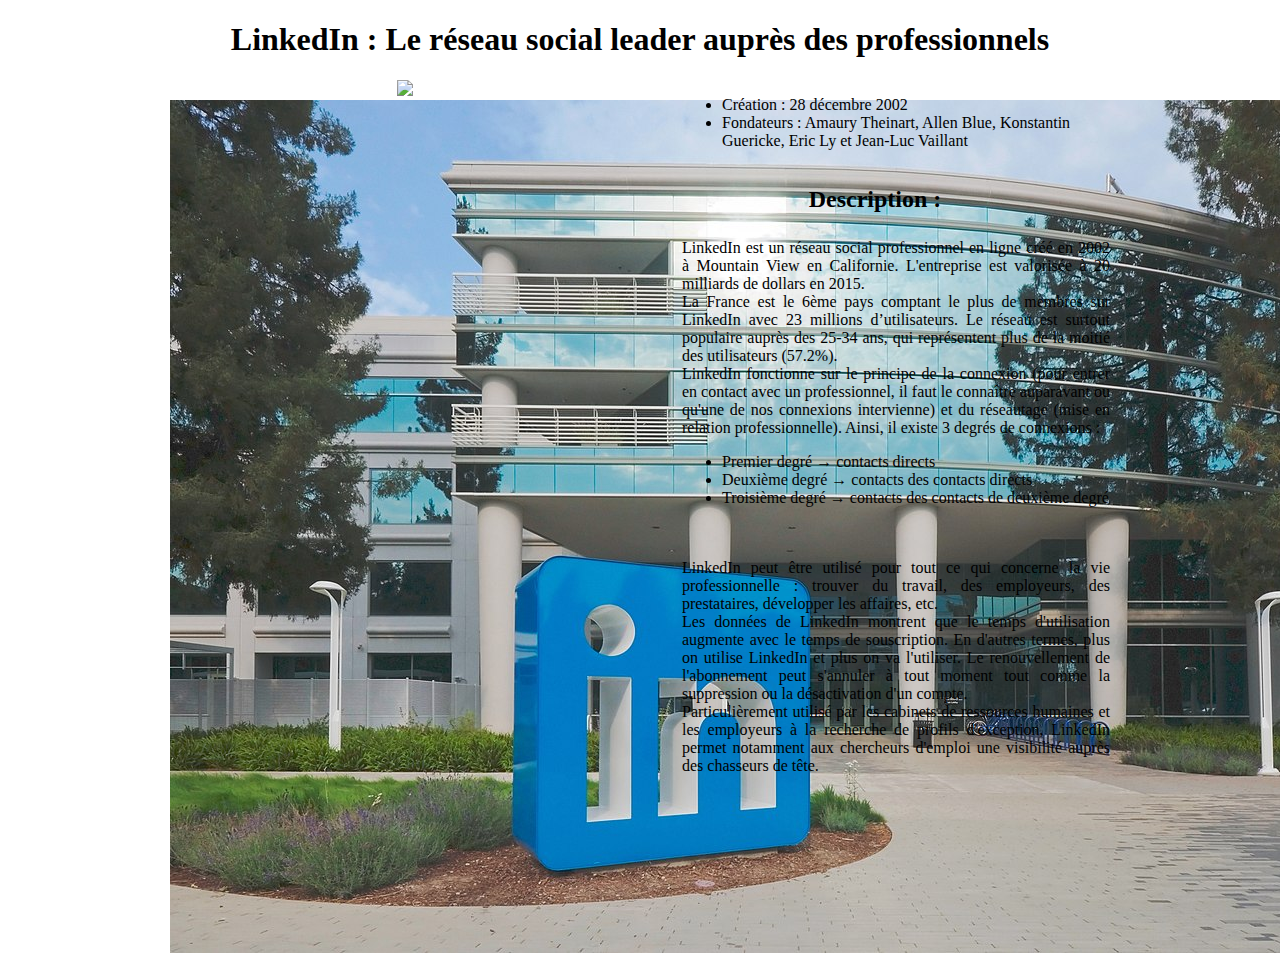
==== Page View/Linkedin/index.html @ aacb82a7 "linkedin" ====
<!DOCTYPE html>
<html lang="fr">
<head><!-- partie invisible -->
    <meta charset="UTF-8">
    <meta http-equiv="X-UA-Compatible" content="IE=edge">
    <meta name="viewport" content="width=device-width, initial-scale=1.0">
    <title>Linkedin</title>
    <link rel="stylesheet" href= "script.css"/>
</head><!-- partie invisible -->
<body>
    <h1><!-- titre -->
        LinkedIn : Le réseau social leader auprès des professionnels
    </h1>
    <aside>
        <a href = "https://linkedin.com" target="blank">
            <img id ='logo' src="Linkedin-logo.png" width="500px"></a><br/><!-- logo cliquable -->
        <img id = 'photo' src="LinkedIn_SiegeSocial.jpg"><br/>
    </aside>
    <article>
        <section>
            <ul>
                <li>
                    Création : 28 décembre 2002
                </li>
                <li>
                    Fondateurs : Amaury Theinart, Allen Blue, Konstantin Guericke, Eric Ly et Jean-Luc Vaillant
                </li>
            </ul>
        </section>
        <h2><!-- Description -->
            Description :
        </h2>
        <section>
            <p>
                LinkedIn est un réseau social professionnel en ligne créé en 2002 à Mountain View en Californie. L'entreprise est valorisée à 20 milliards de dollars en 2015.<br/>
                La France est le 6ème pays comptant le plus de membres sur LinkedIn avec 23 millions d’utilisateurs. Le réseau est surtout populaire auprès des 25-34 ans, qui représentent plus de la moitié des utilisateurs (57.2%).<br/>
                LinkedIn fonctionne sur le principe de la connexion (pour entrer en contact avec un professionnel, il faut le connaître auparavant ou qu'une de nos connexions intervienne) et du réseautage (mise en relation professionnelle). Ainsi, il existe 3 degrés de connexions :<br/>
            </p>
            <ul>
                <li>
                    Premier degré → contacts directs
                 </li>
                <li>
                    Deuxième degré → contacts des contacts directs
                </li>
                <li>
                    Troisième degré → contacts des contacts de deuxième degré
                </li>
            </ul>
        </section>
        <section>
            <p>
                LinkedIn peut être utilisé pour tout ce qui concerne la vie professionnelle : trouver du travail, des employeurs, des prestataires, développer les affaires, etc.<br/>
                Les données de LinkedIn montrent que le temps d'utilisation augmente avec le temps de souscription. En d'autres termes, plus on utilise LinkedIn et plus on va l'utiliser. Le renouvellement de l'abonnement peut s'annuler à tout moment tout comme la suppression ou la désactivation d'un compte.<br/>
                Particulièrement utilisé par les cabinets de ressources humaines et les employeurs à la recherche de profils d'exception, LinkedIn permet notamment aux chercheurs d'emploi une visibilité auprès des chasseurs de tête.<br/>
            </p>
        </section>
    </article><!-- fin -->
</body>
</html>
---- Page View/Linkedin/script.css ----
html{
	margin: 0;
	padding: 0;
}

body{
	width: 940px;
	margin: 0 auto;
}

h1{
	text-align: center;
}

aside{
    float: left;
	text-align: center;
	width: 470px;
	min-height: 480px;
	margin: 0 0 20px 0;
}

aside > {
    width: 500px;
	padding: 20px;
}

section{
    float: right;
	width: 428px;
	padding-left: 20px;
	margin: 0 0 20px 0px;
	border-left: 2px;
}

section > p{
	text-align: justify;	
}

h2{
	text-align: center;
	padding-bottom: 10px;
	margin: 0;
}
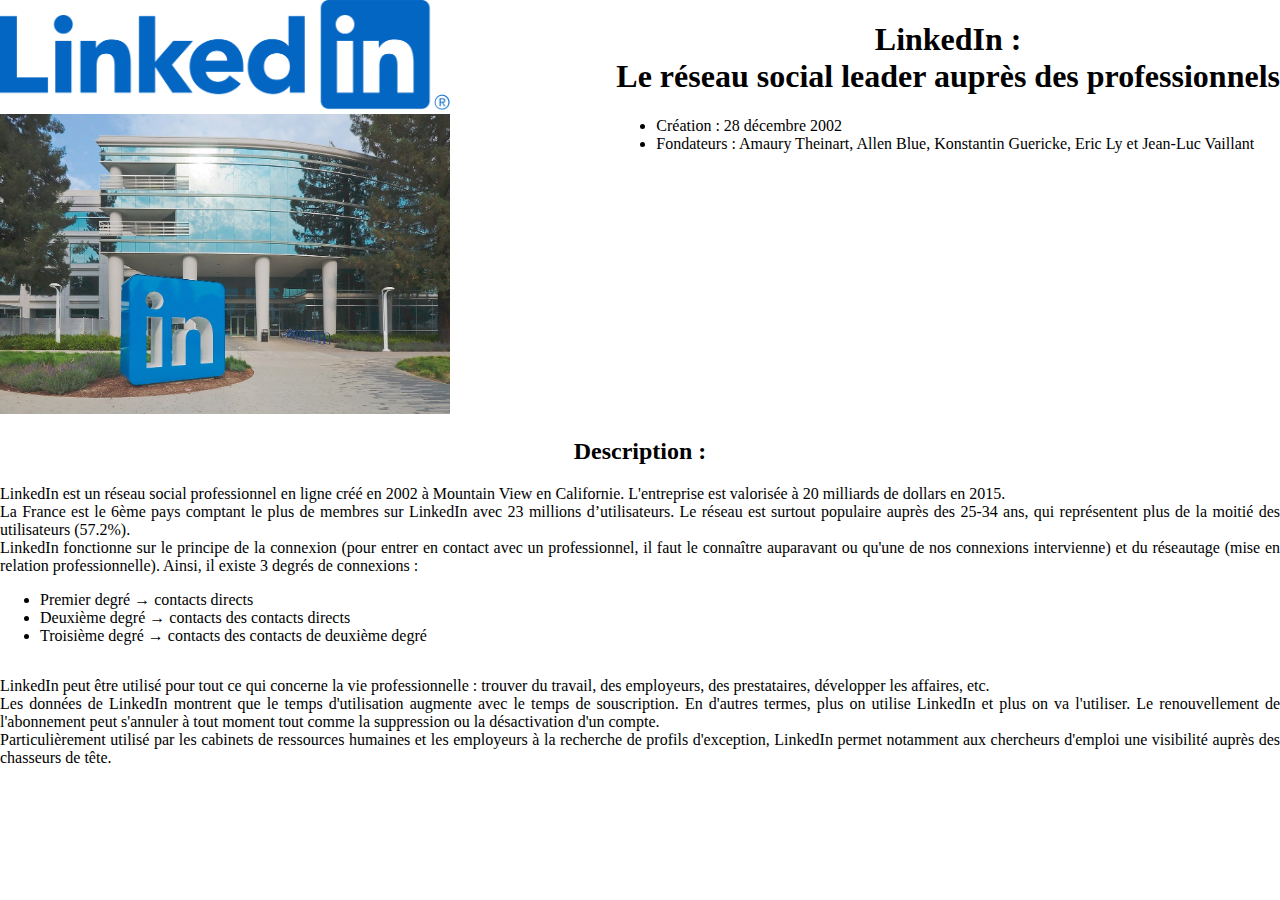
==== commit 6393ec66: "soizic" ====
--- a/Page View/Linkedin/index.html
+++ b/Page View/Linkedin/index.html
@@ -1,23 +1,25 @@
 <!DOCTYPE html>
 <html lang="fr">
-<head><!-- partie invisible -->
+<head> <!-- partie invisible -->
     <meta charset="UTF-8">
     <meta http-equiv="X-UA-Compatible" content="IE=edge">
     <meta name="viewport" content="width=device-width, initial-scale=1.0">
     <title>Linkedin</title>
     <link rel="stylesheet" href= "script.css"/>
-</head><!-- partie invisible -->
+</head> <!-- partie invisible -->
 <body>
-    <h1><!-- titre -->
-        LinkedIn : Le réseau social leader auprès des professionnels
-    </h1>
     <aside>
         <a href = "https://linkedin.com" target="blank">
-            <img id ='logo' src="Linkedin-logo.png" width="500px"></a><br/><!-- logo cliquable -->
-        <img id = 'photo' src="LinkedIn_SiegeSocial.jpg"><br/>
+            <img class = "logo" src="Linkedin-logo.png" width="450px">
+        </a><br/> <!-- logo cliquable -->
+        <img class = "photo" src="LinkedIn_SiegeSocial.jpg" width="450px"><br/>
     </aside>
     <article>
         <section>
+            <h1> <!-- titre -->
+                LinkedIn :<br/>
+                Le réseau social leader auprès des professionnels
+            </h1>
             <ul>
                 <li>
                     Création : 28 décembre 2002
@@ -27,10 +29,10 @@
                 </li>
             </ul>
         </section>
-        <h2><!-- Description -->
-            Description :
-        </h2>
         <section>
+            <h2> <!-- Description -->
+                Description :
+            </h2>
             <p>
                 LinkedIn est un réseau social professionnel en ligne créé en 2002 à Mountain View en Californie. L'entreprise est valorisée à 20 milliards de dollars en 2015.<br/>
                 La France est le 6ème pays comptant le plus de membres sur LinkedIn avec 23 millions d’utilisateurs. Le réseau est surtout populaire auprès des 25-34 ans, qui représentent plus de la moitié des utilisateurs (57.2%).<br/>
@@ -39,14 +41,13 @@
             <ul>
                 <li>
                     Premier degré → contacts directs
-                 </li>
+                </li>
                 <li>
                     Deuxième degré → contacts des contacts directs
                 </li>
                 <li>
                     Troisième degré → contacts des contacts de deuxième degré
                 </li>
-            </ul>
         </section>
         <section>
             <p>
@@ -55,6 +56,6 @@
                 Particulièrement utilisé par les cabinets de ressources humaines et les employeurs à la recherche de profils d'exception, LinkedIn permet notamment aux chercheurs d'emploi une visibilité auprès des chasseurs de tête.<br/>
             </p>
         </section>
-    </article><!-- fin -->
+    </article> <!-- fin -->
 </body>
 </html>--- a/Page View/Linkedin/script.css
+++ b/Page View/Linkedin/script.css
@@ -1,44 +1,20 @@
-html{
-	margin: 0;
-	padding: 0;
-}
-
 body{
-	width: 940px;
 	margin: 0 auto;
 }
 
-h1{
+h1, h2{
 	text-align: center;
 }
 
 aside{
     float: left;
 	text-align: center;
-	width: 470px;
-	min-height: 480px;
-	margin: 0 0 20px 0;
-}
-
-aside > {
-    width: 500px;
-	padding: 20px;
 }
 
 section{
     float: right;
-	width: 428px;
-	padding-left: 20px;
-	margin: 0 0 20px 0px;
-	border-left: 2px;
 }
 
-section > p{
+p{
 	text-align: justify;	
-}
-
-h2{
-	text-align: center;
-	padding-bottom: 10px;
-	margin: 0;
 }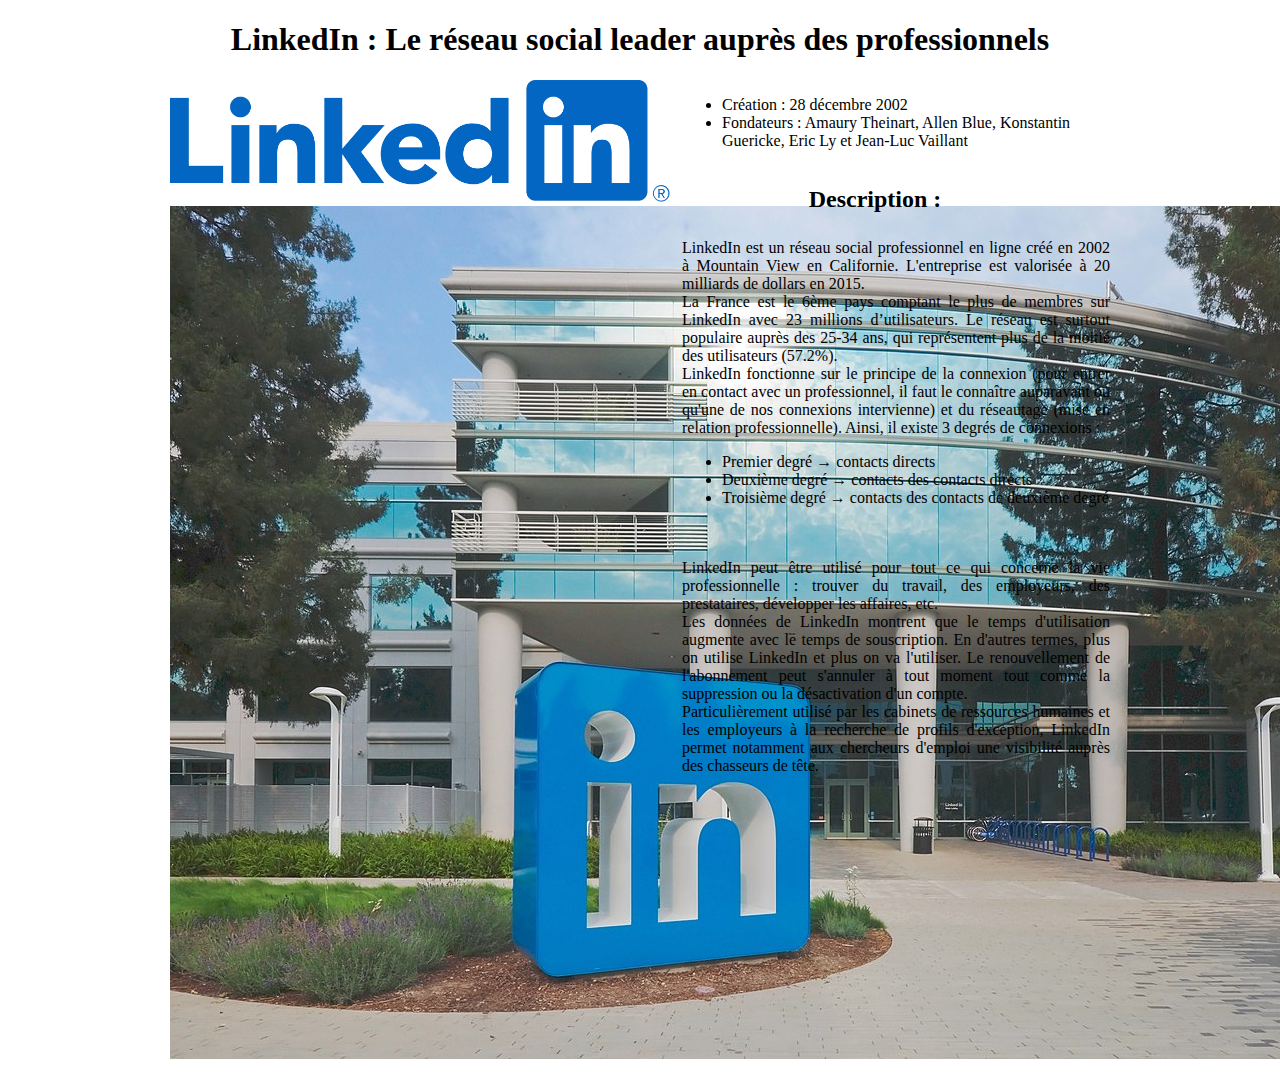
==== commit 8fdfaf11: "header finalisé" ====
--- a/Page View/Linkedin/index.html
+++ b/Page View/Linkedin/index.html
@@ -1,25 +1,23 @@
 <!DOCTYPE html>
 <html lang="fr">
-<head> <!-- partie invisible -->
+<head><!-- partie invisible -->
     <meta charset="UTF-8">
     <meta http-equiv="X-UA-Compatible" content="IE=edge">
     <meta name="viewport" content="width=device-width, initial-scale=1.0">
     <title>Linkedin</title>
     <link rel="stylesheet" href= "script.css"/>
-</head> <!-- partie invisible -->
+</head><!-- partie invisible -->
 <body>
+    <h1><!-- titre -->
+        LinkedIn : Le réseau social leader auprès des professionnels
+    </h1>
     <aside>
         <a href = "https://linkedin.com" target="blank">
-            <img class = "logo" src="Linkedin-logo.png" width="450px">
-        </a><br/> <!-- logo cliquable -->
-        <img class = "photo" src="LinkedIn_SiegeSocial.jpg" width="450px"><br/>
+            <img id ='logo' src="Linkedin-logo.png" width="500px"></a><br/><!-- logo cliquable -->
+        <img id = 'photo' src="LinkedIn_SiegeSocial.jpg"><br/>
     </aside>
     <article>
         <section>
-            <h1> <!-- titre -->
-                LinkedIn :<br/>
-                Le réseau social leader auprès des professionnels
-            </h1>
             <ul>
                 <li>
                     Création : 28 décembre 2002
@@ -29,10 +27,10 @@
                 </li>
             </ul>
         </section>
+        <h2><!-- Description -->
+            Description :
+        </h2>
         <section>
-            <h2> <!-- Description -->
-                Description :
-            </h2>
             <p>
                 LinkedIn est un réseau social professionnel en ligne créé en 2002 à Mountain View en Californie. L'entreprise est valorisée à 20 milliards de dollars en 2015.<br/>
                 La France est le 6ème pays comptant le plus de membres sur LinkedIn avec 23 millions d’utilisateurs. Le réseau est surtout populaire auprès des 25-34 ans, qui représentent plus de la moitié des utilisateurs (57.2%).<br/>
@@ -41,13 +39,14 @@
             <ul>
                 <li>
                     Premier degré → contacts directs
-                </li>
+                 </li>
                 <li>
                     Deuxième degré → contacts des contacts directs
                 </li>
                 <li>
                     Troisième degré → contacts des contacts de deuxième degré
                 </li>
+            </ul>
         </section>
         <section>
             <p>
@@ -56,6 +55,6 @@
                 Particulièrement utilisé par les cabinets de ressources humaines et les employeurs à la recherche de profils d'exception, LinkedIn permet notamment aux chercheurs d'emploi une visibilité auprès des chasseurs de tête.<br/>
             </p>
         </section>
-    </article> <!-- fin -->
+    </article><!-- fin -->
 </body>
 </html>--- a/Page View/Linkedin/script.css
+++ b/Page View/Linkedin/script.css
@@ -1,20 +1,44 @@
+html{
+	margin: 0;
+	padding: 0;
+}
+
 body{
+	width: 940px;
 	margin: 0 auto;
 }
 
-h1, h2{
+h1{
 	text-align: center;
 }
 
 aside{
     float: left;
 	text-align: center;
+	width: 470px;
+	min-height: 480px;
+	margin: 0 0 20px 0;
+}
+
+aside > {
+    width: 500px;
+	padding: 20px;
 }
 
 section{
     float: right;
+	width: 428px;
+	padding-left: 20px;
+	margin: 0 0 20px 0px;
+	border-left: 2px;
 }
 
-p{
+section > p{
 	text-align: justify;	
+}
+
+h2{
+	text-align: center;
+	padding-bottom: 10px;
+	margin: 0;
 }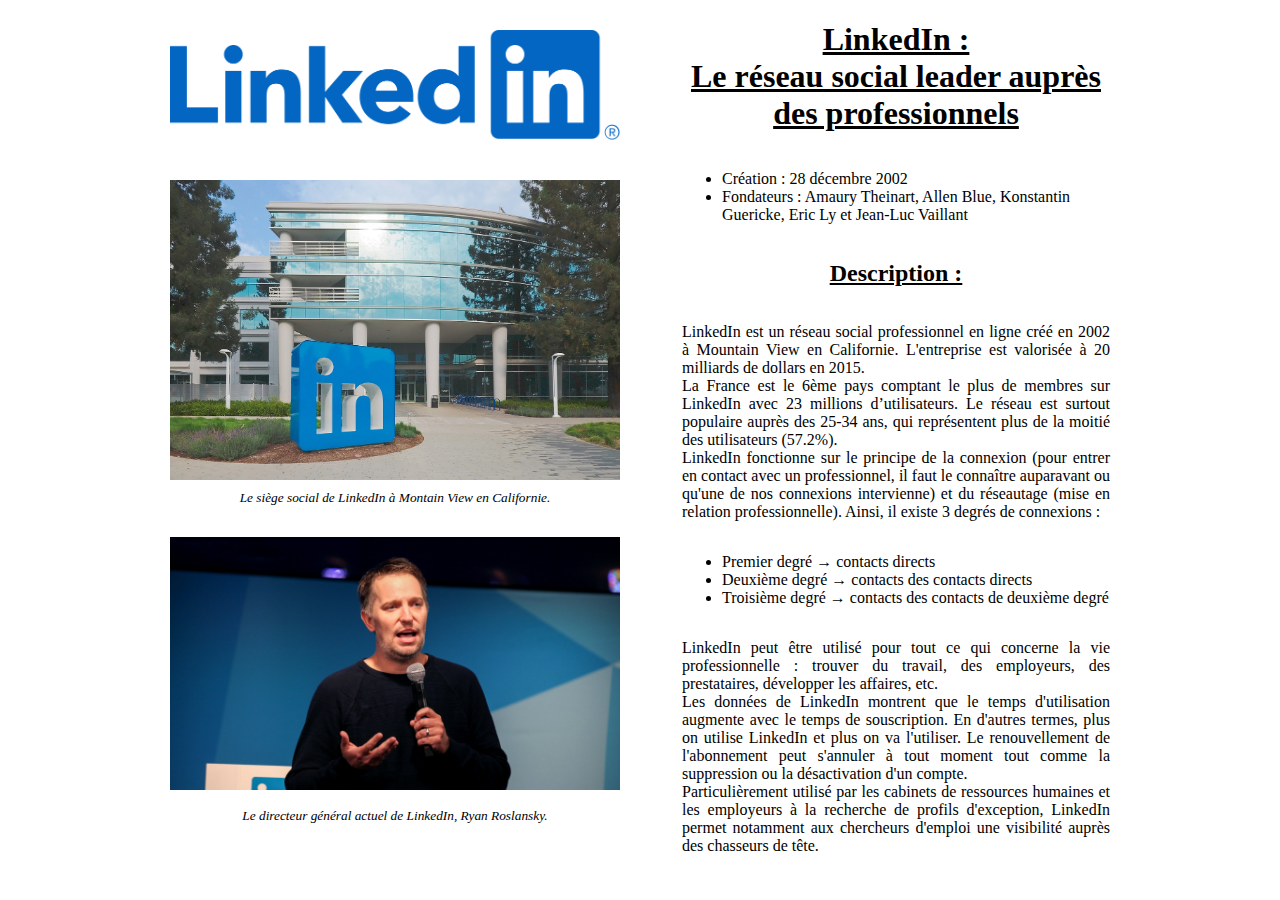
==== commit a8906b71: "linkedin" ====
--- a/Page View/Linkedin/index.html
+++ b/Page View/Linkedin/index.html
@@ -1,60 +1,59 @@
 <!DOCTYPE html>
 <html lang="fr">
-<head><!-- partie invisible -->
+<head> <!-- partie invisible -->
     <meta charset="UTF-8">
     <meta http-equiv="X-UA-Compatible" content="IE=edge">
     <meta name="viewport" content="width=device-width, initial-scale=1.0">
     <title>Linkedin</title>
     <link rel="stylesheet" href= "script.css"/>
-</head><!-- partie invisible -->
+</head> <!-- partie invisible -->
 <body>
-    <h1><!-- titre -->
-        LinkedIn : Le réseau social leader auprès des professionnels
-    </h1>
     <aside>
         <a href = "https://linkedin.com" target="blank">
-            <img id ='logo' src="Linkedin-logo.png" width="500px"></a><br/><!-- logo cliquable -->
-        <img id = 'photo' src="LinkedIn_SiegeSocial.jpg"><br/>
+            <img class = "logo" src="Linkedin-logo.png" width="450px">
+        </a><br/> <!-- logo cliquable -->
+        <img class = "photo" src="LinkedIn_SiegeSocial.jpg" width="450px">
+        <p class = "legende">Le siège social de LinkedIn à Montain View en Californie.</p><br/>
+        <img class = "bg" src="Linkedin_RyanRolansky.jpg" width="450px">
+        <p class = "legende">Le directeur général actuel de LinkedIn, Ryan Roslansky.</p><br/>
     </aside>
     <article>
-        <section>
-            <ul>
-                <li>
+        <h1> <!-- titre -->
+            LinkedIn :<br/>
+            Le réseau social leader auprès des professionnels
+        </h1>
+        <ul>
+             <li>
                     Création : 28 décembre 2002
-                </li>
-                <li>
+            </li>
+            <li>
                     Fondateurs : Amaury Theinart, Allen Blue, Konstantin Guericke, Eric Ly et Jean-Luc Vaillant
-                </li>
-            </ul>
-        </section>
-        <h2><!-- Description -->
+            </li>
+        </ul>
+        <h2> <!-- Description -->
             Description :
         </h2>
-        <section>
-            <p>
-                LinkedIn est un réseau social professionnel en ligne créé en 2002 à Mountain View en Californie. L'entreprise est valorisée à 20 milliards de dollars en 2015.<br/>
-                La France est le 6ème pays comptant le plus de membres sur LinkedIn avec 23 millions d’utilisateurs. Le réseau est surtout populaire auprès des 25-34 ans, qui représentent plus de la moitié des utilisateurs (57.2%).<br/>
-                LinkedIn fonctionne sur le principe de la connexion (pour entrer en contact avec un professionnel, il faut le connaître auparavant ou qu'une de nos connexions intervienne) et du réseautage (mise en relation professionnelle). Ainsi, il existe 3 degrés de connexions :<br/>
-            </p>
-            <ul>
-                <li>
-                    Premier degré → contacts directs
-                 </li>
-                <li>
-                    Deuxième degré → contacts des contacts directs
-                </li>
-                <li>
-                    Troisième degré → contacts des contacts de deuxième degré
-                </li>
-            </ul>
-        </section>
-        <section>
-            <p>
-                LinkedIn peut être utilisé pour tout ce qui concerne la vie professionnelle : trouver du travail, des employeurs, des prestataires, développer les affaires, etc.<br/>
-                Les données de LinkedIn montrent que le temps d'utilisation augmente avec le temps de souscription. En d'autres termes, plus on utilise LinkedIn et plus on va l'utiliser. Le renouvellement de l'abonnement peut s'annuler à tout moment tout comme la suppression ou la désactivation d'un compte.<br/>
-                Particulièrement utilisé par les cabinets de ressources humaines et les employeurs à la recherche de profils d'exception, LinkedIn permet notamment aux chercheurs d'emploi une visibilité auprès des chasseurs de tête.<br/>
-            </p>
-        </section>
-    </article><!-- fin -->
+        <p>
+            LinkedIn est un réseau social professionnel en ligne créé en 2002 à Mountain View en Californie. L'entreprise est valorisée à 20 milliards de dollars en 2015.<br/>
+            La France est le 6ème pays comptant le plus de membres sur LinkedIn avec 23 millions d’utilisateurs. Le réseau est surtout populaire auprès des 25-34 ans, qui représentent plus de la moitié des utilisateurs (57.2%).<br/>
+            LinkedIn fonctionne sur le principe de la connexion (pour entrer en contact avec un professionnel, il faut le connaître auparavant ou qu'une de nos connexions intervienne) et du réseautage (mise en relation professionnelle). Ainsi, il existe 3 degrés de connexions :<br/>
+        </p>
+        <ul>
+            <li>
+                Premier degré → contacts directs
+            </li>
+            <li>
+                Deuxième degré → contacts des contacts directs
+            </li>
+            <li>
+                Troisième degré → contacts des contacts de deuxième degré
+            </li>
+        </ul>
+        <p>
+            LinkedIn peut être utilisé pour tout ce qui concerne la vie professionnelle : trouver du travail, des employeurs, des prestataires, développer les affaires, etc.<br/>
+            Les données de LinkedIn montrent que le temps d'utilisation augmente avec le temps de souscription. En d'autres termes, plus on utilise LinkedIn et plus on va l'utiliser. Le renouvellement de l'abonnement peut s'annuler à tout moment tout comme la suppression ou la désactivation d'un compte.<br/>
+            Particulièrement utilisé par les cabinets de ressources humaines et les employeurs à la recherche de profils d'exception, LinkedIn permet notamment aux chercheurs d'emploi une visibilité auprès des chasseurs de tête.<br/>
+        </p>
+    </article> <!-- fin -->
 </body>
 </html>--- a/Page View/Linkedin/script.css
+++ b/Page View/Linkedin/script.css
@@ -1,44 +1,46 @@
-html{
-	margin: 0;
-	padding: 0;
+body{
+    width: 940px;
+    margin: 0 auto;
+    font-family: "Delius-Regular";
+    src: url("../../font/Delius-Regular.ttf") format("ttf");
 }
 
-body{
-	width: 940px;
-	margin: 0 auto;
+.logo, .photo{
+	text-align: center;
+    display: flex;
+    flex-direction: column;
+    float: left;
+	padding-top: 30px;
+	padding-bottom: 10px;
 }
 
-h1{
+h1, h2{
 	text-align: center;
+	text-decoration: underline;
 }
 
 aside{
     float: left;
 	text-align: center;
-	width: 470px;
-	min-height: 480px;
-	margin: 0 0 20px 0;
 }
 
-aside > {
-    width: 500px;
-	padding: 20px;
+.legende{
+	font-size: smaller;
+	font-style: italic;
+	text-align: center;
 }
 
-section{
-    float: right;
+article{
+    display: flex;
+	flex-direction: column;
+	float: right;
+	justify-content: right;
 	width: 428px;
 	padding-left: 20px;
 	margin: 0 0 20px 0px;
 	border-left: 2px;
 }
 
-section > p{
+p{
 	text-align: justify;	
-}
-
-h2{
-	text-align: center;
-	padding-bottom: 10px;
-	margin: 0;
 }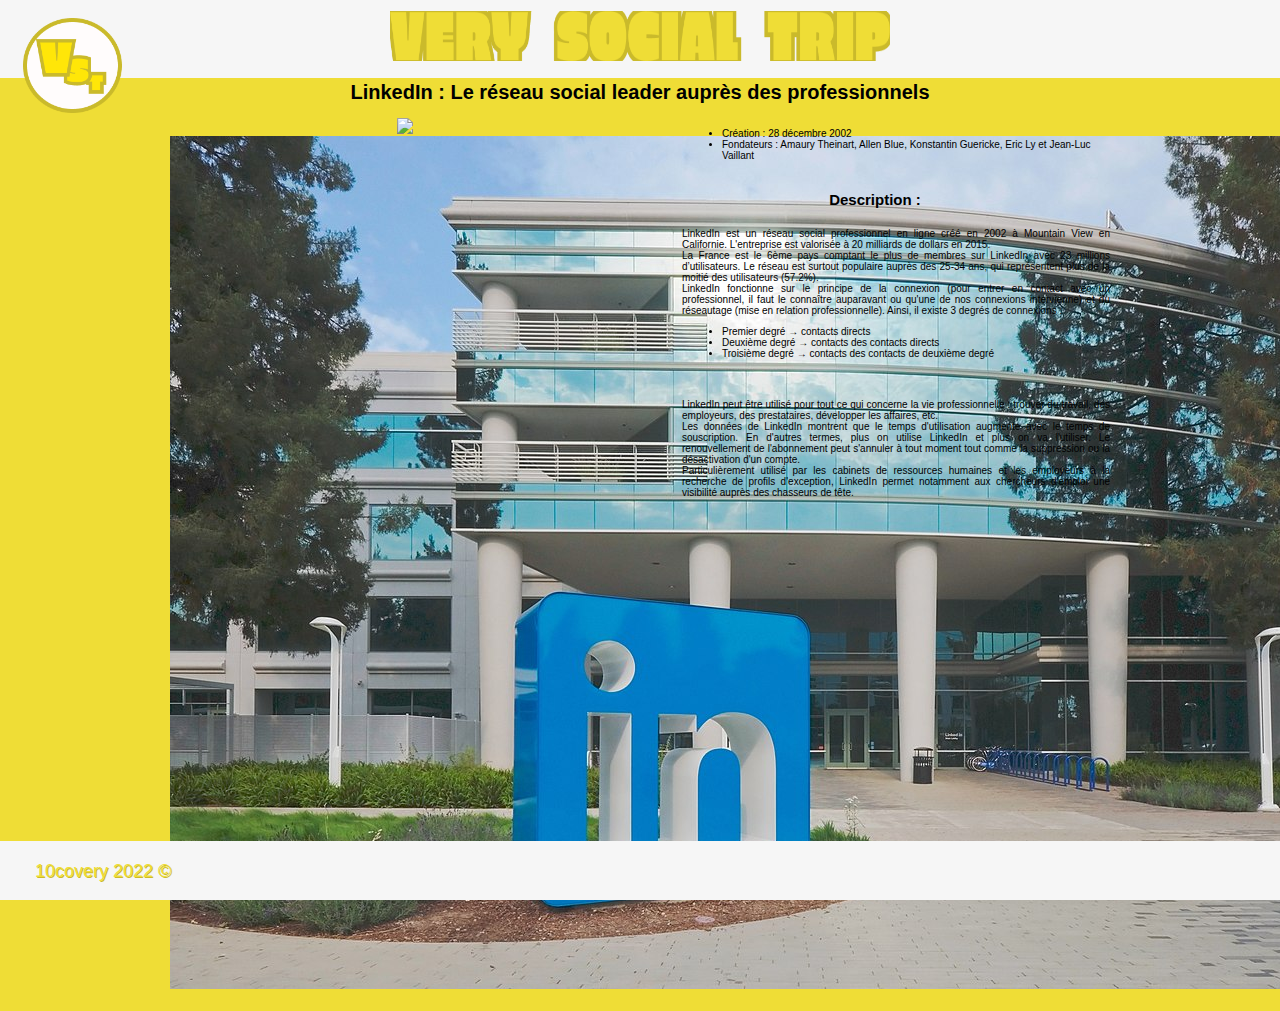
==== commit ad320b25: "modif" ====
--- a/Page View/Linkedin/index.html
+++ b/Page View/Linkedin/index.html
@@ -1,59 +1,70 @@
 <!DOCTYPE html>
 <html lang="fr">
-<head> <!-- partie invisible -->
+<head><!-- partie invisible -->
     <meta charset="UTF-8">
     <meta http-equiv="X-UA-Compatible" content="IE=edge">
     <meta name="viewport" content="width=device-width, initial-scale=1.0">
     <title>Linkedin</title>
     <link rel="stylesheet" href= "script.css"/>
-</head> <!-- partie invisible -->
+    <link rel="stylesheet" href="../../CSS/header-footer.css"/>
+ </head>
 <body>
+    <header>
+        <img class="logo" src="../../images/Logo.png"></img>
+        <img class="logo1" src="../../images/Titre VST.png"></img>
+    </header>
+    <div class="main-container">
+    <h1><!-- titre -->
+        LinkedIn : Le réseau social leader auprès des professionnels
+    </h1>
     <aside>
         <a href = "https://linkedin.com" target="blank">
-            <img class = "logo" src="Linkedin-logo.png" width="450px">
-        </a><br/> <!-- logo cliquable -->
-        <img class = "photo" src="LinkedIn_SiegeSocial.jpg" width="450px">
-        <p class = "legende">Le siège social de LinkedIn à Montain View en Californie.</p><br/>
-        <img class = "bg" src="Linkedin_RyanRolansky.jpg" width="450px">
-        <p class = "legende">Le directeur général actuel de LinkedIn, Ryan Roslansky.</p><br/>
+            <img id ='logo' src="Linkedin-logo.png" width="500px"></a><br/><!-- logo cliquable -->
+        <img id = 'photo' src="LinkedIn_SiegeSocial.jpg"><br/>
     </aside>
     <article>
-        <h1> <!-- titre -->
-            LinkedIn :<br/>
-            Le réseau social leader auprès des professionnels
-        </h1>
-        <ul>
-             <li>
+        <section>
+            <ul>
+                <li>
                     Création : 28 décembre 2002
-            </li>
-            <li>
+                </li>
+                <li>
                     Fondateurs : Amaury Theinart, Allen Blue, Konstantin Guericke, Eric Ly et Jean-Luc Vaillant
-            </li>
-        </ul>
-        <h2> <!-- Description -->
+                </li>
+            </ul>
+        </section>
+        <h2><!-- Description -->
             Description :
         </h2>
-        <p>
-            LinkedIn est un réseau social professionnel en ligne créé en 2002 à Mountain View en Californie. L'entreprise est valorisée à 20 milliards de dollars en 2015.<br/>
-            La France est le 6ème pays comptant le plus de membres sur LinkedIn avec 23 millions d’utilisateurs. Le réseau est surtout populaire auprès des 25-34 ans, qui représentent plus de la moitié des utilisateurs (57.2%).<br/>
-            LinkedIn fonctionne sur le principe de la connexion (pour entrer en contact avec un professionnel, il faut le connaître auparavant ou qu'une de nos connexions intervienne) et du réseautage (mise en relation professionnelle). Ainsi, il existe 3 degrés de connexions :<br/>
-        </p>
-        <ul>
-            <li>
-                Premier degré → contacts directs
-            </li>
-            <li>
-                Deuxième degré → contacts des contacts directs
-            </li>
-            <li>
-                Troisième degré → contacts des contacts de deuxième degré
-            </li>
-        </ul>
-        <p>
-            LinkedIn peut être utilisé pour tout ce qui concerne la vie professionnelle : trouver du travail, des employeurs, des prestataires, développer les affaires, etc.<br/>
-            Les données de LinkedIn montrent que le temps d'utilisation augmente avec le temps de souscription. En d'autres termes, plus on utilise LinkedIn et plus on va l'utiliser. Le renouvellement de l'abonnement peut s'annuler à tout moment tout comme la suppression ou la désactivation d'un compte.<br/>
-            Particulièrement utilisé par les cabinets de ressources humaines et les employeurs à la recherche de profils d'exception, LinkedIn permet notamment aux chercheurs d'emploi une visibilité auprès des chasseurs de tête.<br/>
-        </p>
-    </article> <!-- fin -->
+        <section>
+            <p>
+                LinkedIn est un réseau social professionnel en ligne créé en 2002 à Mountain View en Californie. L'entreprise est valorisée à 20 milliards de dollars en 2015.<br/>
+                La France est le 6ème pays comptant le plus de membres sur LinkedIn avec 23 millions d’utilisateurs. Le réseau est surtout populaire auprès des 25-34 ans, qui représentent plus de la moitié des utilisateurs (57.2%).<br/>
+                LinkedIn fonctionne sur le principe de la connexion (pour entrer en contact avec un professionnel, il faut le connaître auparavant ou qu'une de nos connexions intervienne) et du réseautage (mise en relation professionnelle). Ainsi, il existe 3 degrés de connexions :<br/>
+            </p>
+            <ul>
+                <li>
+                    Premier degré → contacts directs
+                 </li>
+                <li>
+                    Deuxième degré → contacts des contacts directs
+                </li>
+                <li>
+                    Troisième degré → contacts des contacts de deuxième degré
+                </li>
+            </ul>
+        </section>
+        <section>
+            <p>
+                LinkedIn peut être utilisé pour tout ce qui concerne la vie professionnelle : trouver du travail, des employeurs, des prestataires, développer les affaires, etc.<br/>
+                Les données de LinkedIn montrent que le temps d'utilisation augmente avec le temps de souscription. En d'autres termes, plus on utilise LinkedIn et plus on va l'utiliser. Le renouvellement de l'abonnement peut s'annuler à tout moment tout comme la suppression ou la désactivation d'un compte.<br/>
+                Particulièrement utilisé par les cabinets de ressources humaines et les employeurs à la recherche de profils d'exception, LinkedIn permet notamment aux chercheurs d'emploi une visibilité auprès des chasseurs de tête.<br/>
+            </p>
+        </section>
+    </article>
+    </div>
+    <footer>
+        <p>10covery 2022 ©</p>
+      </footer>
 </body>
 </html>--- a/Page View/Linkedin/script.css
+++ b/Page View/Linkedin/script.css
@@ -1,46 +1,43 @@
-body{
+html{
+	margin: 0;
+	padding: 0;
+}
+.main-container{
     width: 940px;
     margin: 0 auto;
-    font-family: "Delius-Regular";
-    src: url("../../font/Delius-Regular.ttf") format("ttf");
 }
 
-.logo, .photo{
+h1{
 	text-align: center;
-    display: flex;
-    flex-direction: column;
-    float: left;
-	padding-top: 30px;
-	padding-bottom: 10px;
-}
-
-h1, h2{
-	text-align: center;
-	text-decoration: underline;
 }
 
 aside{
     float: left;
 	text-align: center;
+	width: 470px;
+	min-height: 480px;
+	margin: 0 0 20px 0;
 }
 
-.legende{
-	font-size: smaller;
-	font-style: italic;
-	text-align: center;
+aside > {
+    width: 500px;
+	padding: 20px;
 }
 
-article{
-    display: flex;
-	flex-direction: column;
-	float: right;
-	justify-content: right;
+section{
+    float: right;
 	width: 428px;
 	padding-left: 20px;
 	margin: 0 0 20px 0px;
 	border-left: 2px;
 }
 
-p{
+section > p{
 	text-align: justify;	
+}
+
+h2{
+	text-align: center;
+	padding-bottom: 10px;
+	margin: 0;
 }--- a/CSS/header-footer.css
+++ b/CSS/header-footer.css
@@ -0,0 +1,147 @@
+
+body {
+    position: relative;
+    height: 700px;
+    
+    background: #EFDD36;
+    font-family: 'Segoe UI', Tahoma, Geneva, Verdana, sans-serif;
+    font-size: x-small;
+  }
+
+  
+  
+header {
+  text-align: center;
+
+  margin: -10px;
+  height:80px;
+
+  background-color: #f6f6f6;
+}
+.logo {
+    position: absolute;
+    padding-top: 20px;
+    left: 15px;
+    width: 150px;
+   
+
+  }
+
+  .logo1 {justify-content: center;
+      padding-top: 13px;
+      height: 50px;
+      width: 500px;
+  }
+
+
+
+footer {
+  position: fixed;
+  
+color:#EFDD36;
+font-size:large;
+  bottom: 0;
+  right: 0;
+  left: 0;
+  border-top: 2px solid #f6f6f6;
+  background-color: #f6f6f6;
+  padding-left: 35px;
+  text-shadow: 1px 1px #caba2b;
+}
+
+
+
+
+#conteneur0 {
+    width: auto;
+    text-align: center;
+    display: flex;
+    justify-content: space-around;
+    margin: 30px 30px 50px 30px;
+}
+
+#conteneur1 {
+    width: 300px;
+    border-width: 1px;
+    border-style: solid;
+    border-color: #EFDD36;
+    background-color:
+        white;
+    border-radius: 10%;
+padding-bottom: 50px;
+}
+
+#conteneur2 {
+    width: 300px;
+    border-width: 1px;
+    border-style: solid;
+    border-color: #EFDD36;
+    background-color:
+        white;
+    border-radius: 10%;
+padding-bottom: 50px;
+}
+
+#conteneur3 {
+   
+    height: 400px;
+    width: 250px;
+    border-width: 1px;
+    border-style: solid;
+    border-color: #EFDD36;
+    background-color:
+        white;
+    border-radius: 10%;
+
+}
+
+
+#logoLinkedin {
+    text-align: center;
+    padding-top: 25px;
+}
+
+#circle1 {
+    width: 60px;
+    height:60px;
+    border-radius:50px;
+    color:#fff;
+    margin-left: 120px;
+    margin-top: 25px;
+    background:grey;
+}
+
+#circle2 {
+    width: 60px;
+    height:60px;
+    border-radius:50px;
+    color:#fff;
+    margin-left: 120px;
+    margin-top: 25px;
+    background:grey;
+}
+
+#circle3 {
+    width: 60px;
+    height:60px;
+    border-radius:50px;
+    color:#fff;
+    margin-left: 120px;
+    margin-top: 25px;
+    background:grey;
+}
+
+#titreFB {
+    text-align: center;
+    
+}
+
+#titreViadeo {
+    text-align: center;
+    
+}
+
+#titreLinkedin {
+    text-align: center;
+    margin-top: 450px;
+}
